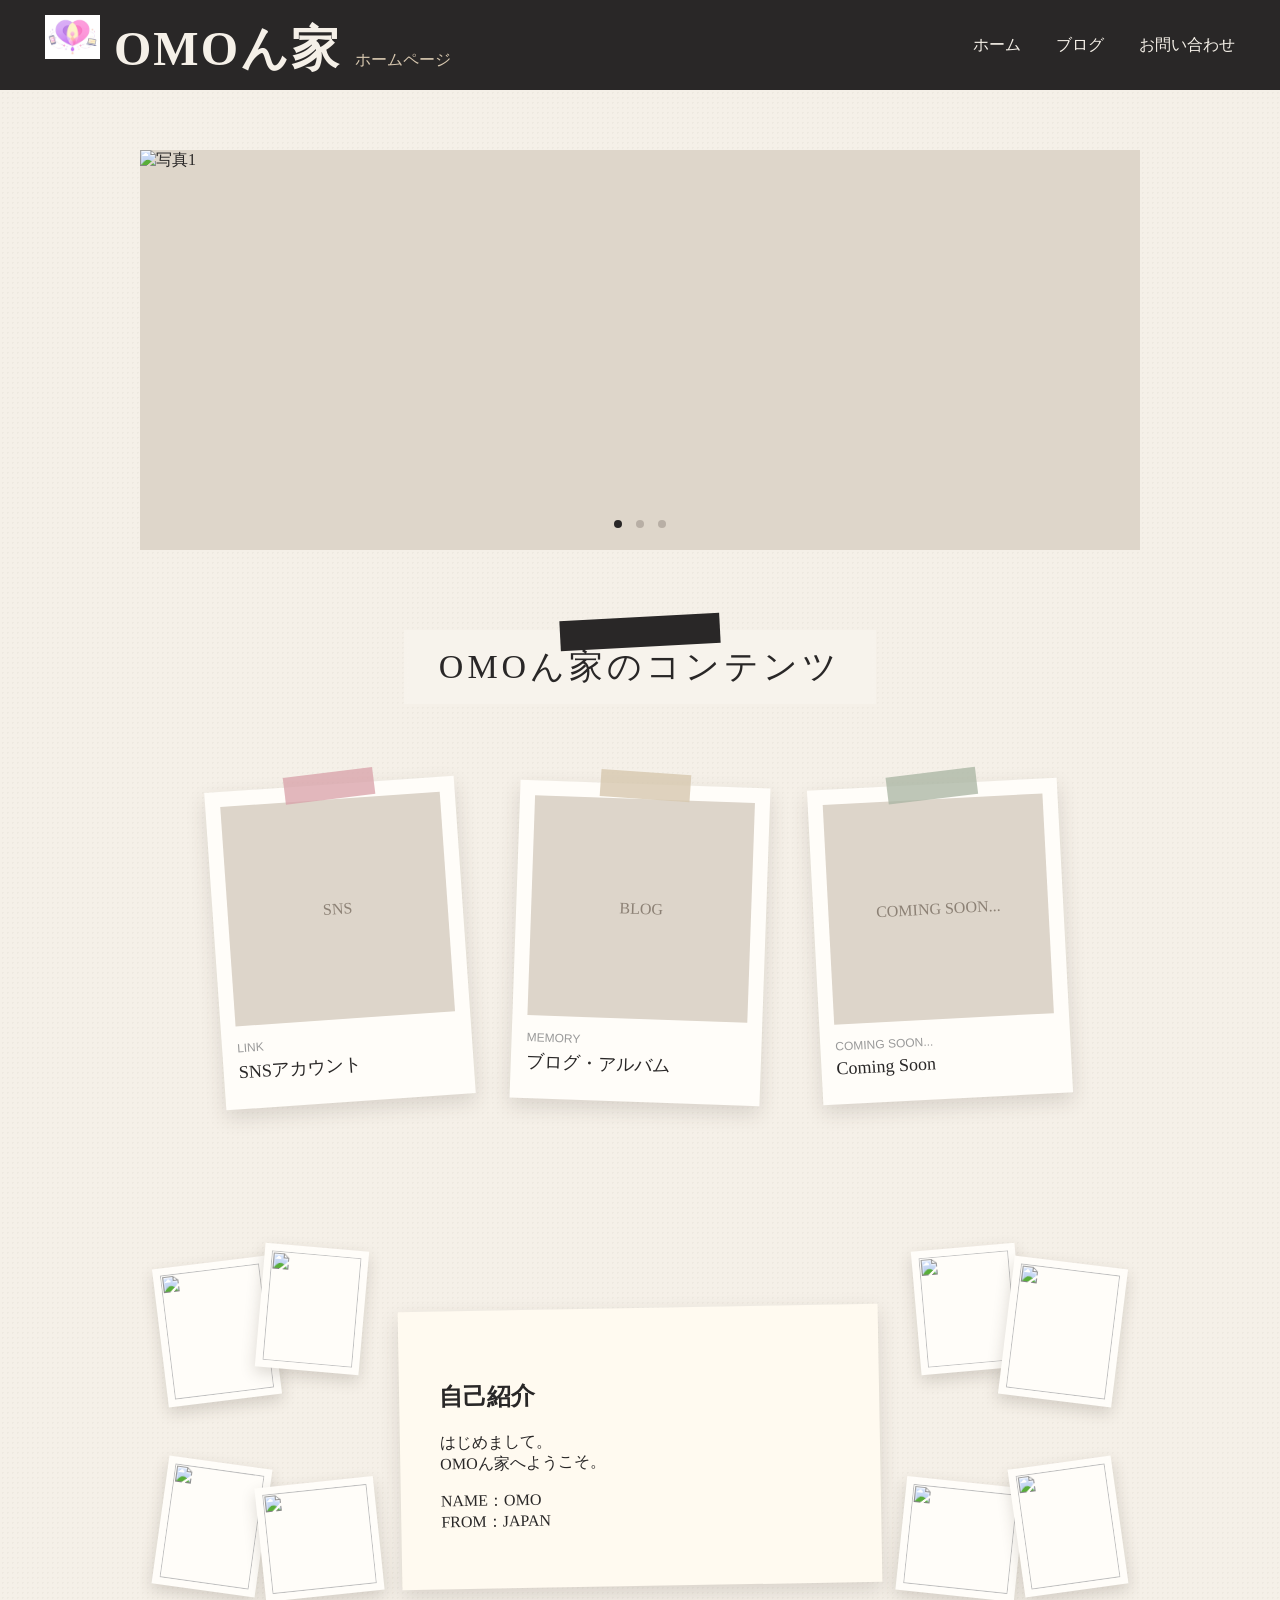
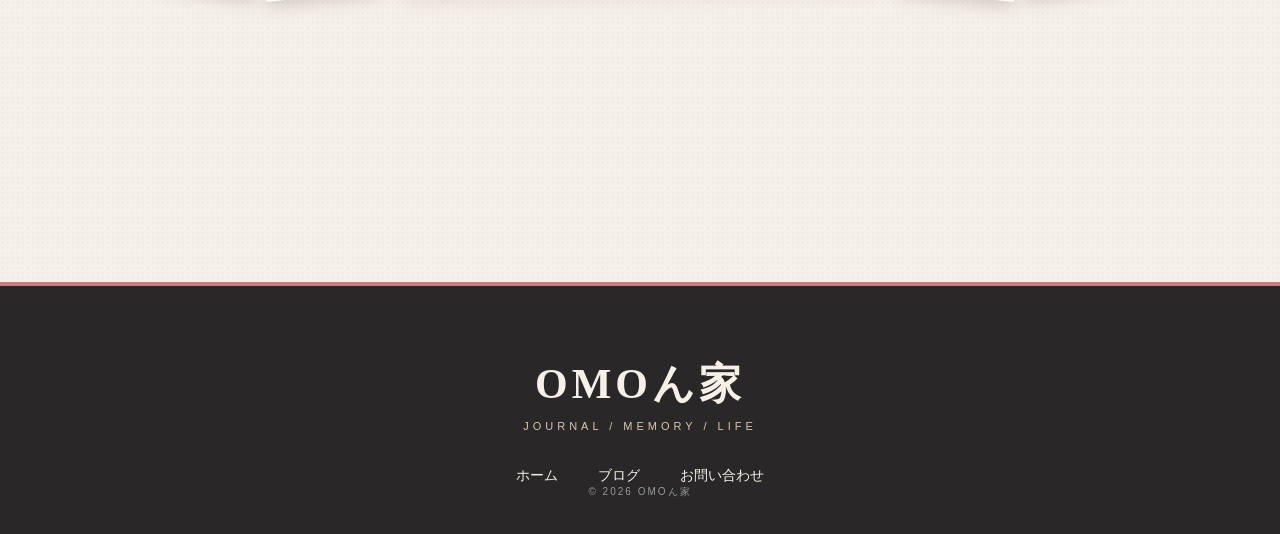
==== index.html @ ab65785d "First Commit" ====
<!DOCTYPE html>
<html lang="ja">

<head>
    <meta charset="UTF-8">
    <title>OMOん家</title>
    <link rel="stylesheet" href="style.css">
</head>

<body>

    <!-- ヘッダー -->
    <header>
        <div class="logo">
            <img src="header/logo-icon.jpg" alt="OMOん家のロゴ">
            <span class="site-name">OMOん家</span>
            <span class="site-subtitle">ホームページ</span>
        </div>

        <nav>
            <a href="index.html">ホーム</a>
            <a href="blog.html">ブログ</a>
            <a href="contact.html">お問い合わせ</a>
        </nav>
    </header>

<!-- スライドショー -->
<div class="slideshow">

    <div class="slide active">
        <img src="slide1.jpg" alt="写真1">
    </div>

    <div class="slide">
        <img src="slide2.jpg" alt="写真2">
    </div>

    <div class="slide">
        <img src="slide3.jpg" alt="写真3">
    </div>

    <!-- ドット -->
    <div class="dots">
        <span class="dot active"></span>
        <span class="dot"></span>
        <span class="dot"></span>
    </div>

</div>

<script>

const slides = document.querySelectorAll(".slide");
const dots = document.querySelectorAll(".dot");

let current = 0;

function showSlide(index) {

    slides.forEach(slide => {
        slide.classList.remove("active");
    });

    dots.forEach(dot => {
        dot.classList.remove("active");
    });

    slides[index].classList.add("active");
    dots[index].classList.add("active");

}

setInterval(() => {

    current++;

    if (current >= slides.length) {
        current = 0;
    }

    showSlide(current);

}, 4000);

</script>

   
   
    <!-- メイン -->
    <main>      

        <h1>OMOん家のコンテンツ</h1>

        
        <!-- チェキ -->
        <div class="cheki-area">

        <!-- チェキ① SNS -->
        <a href="sns.html" class="cheki cheki1">
        <div class="photo">
            SNS
        </div>

        <p>LINK</p>
        <span>SNSアカウント</span>
    </a>


    <!-- チェキ② ブログ・アルバム -->
    <a href="blog.html" class="cheki cheki2">
        <div class="photo">
            BLOG
        </div>

        <p>MEMORY</p>
        <span>ブログ・アルバム</span>
    </a>


    <!-- チェキ③ Coming Soon -->
    <div class="cheki cheki3 coming-soon">
        <div class="photo">
              COMING SOON...
        </div>

        <p>COMING SOON...</p>
        <span>Coming Soon</span>
    </div>
</div>

<!-- 自己紹介エリア -->
<div class="profile-area">

    <!-- 左側の写真 -->
    <img src="profile/photo1.jpg" class="profile-photo photo-left1">
    <img src="profile/photo2.jpg" class="profile-photo photo-left2">
    <img src="profile/photo3.jpg" class="profile-photo photo-left3">
    <img src="profile/photo4.jpg" class="profile-photo photo-left4">

    <!-- 自己紹介BOX -->
    <div class="profile">

        <h2>自己紹介</h2>

        <p>
            はじめまして。<br>
            OMOん家へようこそ。
        </p>

        <p>
            NAME：OMO<br>
            FROM：JAPAN
        </p>

    </div>

    <!-- 右側の写真 -->
    <img src="profile/photo5.jpg" class="profile-photo photo-right1">
    <img src="profile/photo6.jpg" class="profile-photo photo-right2">
    <img src="profile/photo7.jpg" class="profile-photo photo-right3">
    <img src="profile/photo8.jpg" class="profile-photo photo-right4">

    </div>
  </main>
   <script>

const profileArea = document.querySelector(".profile-area");

const observer = new IntersectionObserver(
    (entries) => {

        entries.forEach(entry => {

            if (entry.isIntersecting) {

                profileArea.classList.add("show");

            }

        });

    },
    {
        threshold: 0.2
    }
);

observer.observe(profileArea);

</script>
 <!-- =========================
     フッター
========================= -->

<footer>

    <!-- 上の細いライン -->
    <div class="footer-line"></div>

    <div class="footer-inner">

        <!-- ロゴ -->
        <div class="footer-logo">
            OMOん家
        </div>

        <div class="footer-subtitle">
            JOURNAL / MEMORY / LIFE
        </div>


        <!-- ナビゲーション -->
        <div class="footer-links">

            <a href="index.html">ホーム</a>
            <a href="blog.html">ブログ</a>
            <a href="contact.html">お問い合わせ</a>

        </div>

        <!-- コピーライト -->
        <p class="copyright">
            © 2026 OMOん家
        </p>

    </div>

</footer>
</body>

</html>
---- style.css ----
@charset"utf-8";
/* =========================
   全体
========================= */

body {
    margin: 0;
    background-color: #f5f0e8;
    color: #292727;
    font-family: Georgia, "Times New Roman", serif;

    /* 紙っぽい雰囲気 */
    background-image:
        radial-gradient(
            rgba(80, 60, 40, 0.04) 1px,
            transparent 1px
        );
    background-size: 5px 5px;
}


/* =========================
   ヘッダー
========================= */

header {
    height: 90px;

    display: flex;
    align-items: center;
    justify-content: space-between;

    padding: 0 45px;

    background-color: #292727;
}


/* OMOん家 */

.logo {
    display: flex;
    align-items: baseline;
    gap: 14px;
}
.logo img {
    width: 55px;
    height: 55px;

    object-fit: contain;
}

.site-name {
    color: #f5f0e8;
    font-size: 48px;
    font-weight: bold;
    letter-spacing: 2px;
}

.site-subtitle {
    color: #d8c8b0;
    font-size: 16px;
}


/* =========================
   リンク
========================= */

nav {
    display: flex;
    gap: 35px;
}

nav a {
    color: #f5f0e8;
    text-decoration: none;

    font-family: Arial, sans-serif;
    font-size: 16px;

    transition: 0.3s;
}

nav a:hover {
    color: #c97c86;
}


/* =========================
   メイン
========================= */

main {
    max-width: 1000px;
    margin: 70px auto;
    padding: 0 30px;
}
/* =========================
   OMOん家のコンテンツ
========================= */
main h1 {
    position: relative;

    width: fit-content;

    margin-left: auto;
    margin-right: auto;

    margin-top: 80px;
    margin-bottom: 55px;

    padding: 14px 35px;

    font-family: Georgia, "Times New Roman", serif;
    font-size: 34px;
    font-weight: normal;
    letter-spacing: 4px;

    color: #292727;
    background-color: #f7f3ec;

    text-align: center;

    z-index: 1;
}


/* マスキングテープ */
main h1::before {
    content: "";

    position: absolute;

    top: -13px;
    left: 50%;

    width: 160px;
    height: 30px;

    background-color: #292727;

    transform: translateX(-50%) rotate(-3deg);

    z-index: -1;
}

/* =========================
   スライドショー
========================= */

.slideshow {
    position: relative;

    width: 100%;
    max-width: 1000px;
    height: 400px;

    margin: 60px auto;

    overflow: hidden;

    background-color: #ded6ca;
}


/* =========================
   スライド
========================= */

.slide {
    position: absolute;

    inset: 0;

    opacity: 0;

    transition: opacity 1.2s ease;
}


/* 表示中 */

.slide.active {
    opacity: 1;
}


/* =========================
   写真
========================= */

.slide img {
    width: 100%;
    height: 100%;

    display: block;

    object-fit: cover;
}


/* =========================
   ドット
========================= */

.dots {
    position: absolute;

    left: 0;
    right: 0;
    bottom: 18px;

    text-align: center;

    z-index: 10;
}


.dot {
    display: inline-block;

    width: 8px;
    height: 8px;

    margin: 0 5px;

    border-radius: 50%;

    background-color: #b8afa5;

    transition: 0.3s;
}


.dot.active {
    background-color: #292727;
}


/* =========================
   チェキ
========================= */

.cheki-area {
    display: flex;

    justify-content: center;
    align-items: flex-start;

    gap: 50px;

    margin-top: 80px;
}


/* チェキ */

.cheki {
    width: 220px;

    padding: 15px 15px 25px;

    background-color: #fffdf9;

    color: #292727;

    text-decoration: none;

    box-shadow:
        0 8px 20px rgba(60, 50, 40, 0.15);

    transition: 0.3s;

    position: relative;
}


/* 写真 */

.photo {
    width: 220px;
    height: 220px;

    display: flex;
    align-items: center;
    justify-content: center;

    background-color: #ddd5ca;

    color: #8c8175;
}


/* =========================
   チェキのマスキングテープ
========================= */

.cheki::before {
    content: "";

    position: absolute;

    top: -12px;
    left: 50%;

    width: 90px;
    height: 27px;

    transform: translateX(-50%) rotate(-3deg);

    background-color: rgba(216, 160, 168, 0.75);

    z-index: 5;
}


/* それぞれ少し色を変える */

.cheki2::before {
    background-color: rgba(216, 200, 176, 0.8);

    transform:
        translateX(-50%)
        rotate(2deg);
}

.cheki3::before {
    background-color: rgba(168, 181, 162, 0.75);

    transform:
        translateX(-50%)
        rotate(-4deg);
}


/* =========================
   チェキの文字
========================= */

.cheki p {
    margin: 15px 0 5px;

    font-family: Arial, sans-serif;

    font-size: 12px;

    color: #999;
}

.cheki span {
    font-size: 18px;
}


/* =========================
   チェキを少し傾ける
========================= */

.cheki1 {
    transform: rotate(-4deg);
}

.cheki2 {
    transform: rotate(2deg);
}

.cheki3 {
    transform: rotate(-3deg);
}


/* マウスを乗せたとき */

.cheki:hover {
    transform:
        translateY(-10px)
        rotate(0deg);

    box-shadow:
        0 15px 30px rgba(60, 50, 40, 0.2);
}
/* =========================
   チェキの下の自己紹介
========================= */

.profile {
    position: relative;

    width: 500px;
    max-width: 80%;

    margin: 60px auto 80px;
    padding: 50px 50px 40px;

    background-color: #fffaf0;

    box-shadow:
        0 8px 20px rgba(60, 50, 40, 0.15);

    transform: rotate(-1.5deg);
}
/* =========================
   自己紹介エリア
========================= */

.profile-area {
    position: relative;

    width: 100%;
    max-width: 1000px;

    height: 550px;

    margin: 80px auto;

    display: flex;
    justify-content: center;
    align-items: center;

    overflow: hidden;
}


/* =========================
   自己紹介BOX
========================= */

.profile {
    position: relative;

    width: 400px;
    padding: 50px 40px 40px;

    background-color: #fffaf0;

    box-shadow:
        0 8px 20px rgba(60, 50, 40, 0.15);

    transform: rotate(-1deg);

    z-index: 3;
}


/* =========================
   写真共通
========================= */

.profile-photo {
    position: absolute;

    object-fit: cover;

    padding: 7px;

    background-color: #fffdf9;

    box-shadow:
        0 6px 15px rgba(60, 50, 40, 0.18);

    z-index: 2;
}


/* =========================
   左側
========================= */

.photo-left1 {
    left: 2%;
    top: 80px;

    width: 100px;
    height: 125px;

    transform: rotate(-7deg);
}

.photo-left2 {
    left: 12%;
    top: 65px;

    width: 90px;
    height: 110px;

    transform: rotate(5deg);
}

.photo-left3 {
    left: 2%;
    top: 280px;

    width: 90px;
    height: 115px;

    transform: rotate(8deg);
}

.photo-left4 {
    left: 12%;
    top: 300px;

    width: 105px;
    height: 100px;

    transform: rotate(-6deg);
}


/* =========================
   右側
========================= */

.photo-right1 {
    right: 12%;
    top: 65px;

    width: 90px;
    height: 110px;

    transform: rotate(-5deg);
}

.photo-right2 {
    right: 2%;
    top: 80px;

    width: 100px;
    height: 125px;

    transform: rotate(7deg);
}

.photo-right3 {
    right: 12%;
    top: 300px;

    width: 105px;
    height: 100px;

    transform: rotate(6deg);
}

.photo-right4 {
    right: 2%;
    top: 280px;

    width: 90px;
    height: 115px;

    transform: rotate(-8deg);
}
/* =========================
   写真のスクロールアニメーション
========================= */

.profile-photo {
    opacity: 0;

    transition:
        transform 1s ease,
        opacity 1s ease;

    /* 最初は非表示 */
}


/* 左側の写真は左の外側から */
.photo-left1 {
    transform: translateX(-250px) rotate(-7deg);
}

.photo-left2 {
    transform: translateX(-300px) rotate(5deg);
}

.photo-left3 {
    transform: translateX(-250px) rotate(8deg);
}

.photo-left4 {
    transform: translateX(-300px) rotate(-6deg);
}


/* 右側の写真は右の外側から */
.photo-right1 {
    transform: translateX(250px) rotate(-5deg);
}

.photo-right2 {
    transform: translateX(300px) rotate(7deg);
}

.photo-right3 {
    transform: translateX(250px) rotate(6deg);
}

.photo-right4 {
    transform: translateX(300px) rotate(-8deg);
}


/* =========================
   表示されたとき
========================= */

.profile-area.show .profile-photo {
    opacity: 1;
}


/* 左側 → 元の位置 */

.profile-area.show .photo-left1 {
    transform: translateX(0) rotate(-7deg);
}

.profile-area.show .photo-left2 {
    transform: translateX(0) rotate(5deg);
}

.profile-area.show .photo-left3 {
    transform: translateX(0) rotate(8deg);
}

.profile-area.show .photo-left4 {
    transform: translateX(0) rotate(-6deg);
}


/* 右側 → 元の位置 */

.profile-area.show .photo-right1 {
    transform: translateX(0) rotate(-5deg);
}

.profile-area.show .photo-right2 {
    transform: translateX(0) rotate(7deg);
}

.profile-area.show .photo-right3 {
    transform: translateX(0) rotate(6deg);
}

.profile-area.show .photo-right4 {
    transform: translateX(0) rotate(-8deg);
}

.photo-left1,
.photo-right1 {
    transition-delay: 0.1s;
}

.photo-left2,
.photo-right2 {
    transition-delay: 0.2s;
}

.photo-left3,
.photo-right3 {
    transition-delay: 0.3s;
}

.photo-left4,
.photo-right4 {
    transition-delay: 0.4s;
}
/* =========================
   FOOTER
========================= */

footer {
    position: relative;

    margin-top: 150px;

    background-color: #292727;

    color: #f5f0e8;

    text-align: center;

    overflow: hidden;
}


/* 上のアクセントライン */

.footer-line {
    width: 100%;
    height: 4px;

    background-color: #c97c86;
}


/* Footer全体 */

.footer-inner {
    position: relative;

    max-width: 1000px;

    margin: 0 auto;

    padding: 70px 30px 35px;
}


/* =========================
   ロゴ
========================= */

.footer-logo {
    font-family: Georgia, "Times New Roman", serif;

    font-size: 42px;

    font-weight: bold;

    letter-spacing: 4px;

    color: #f5f0e8;
}


.footer-subtitle {
    margin-top: 8px;

    font-family: Arial, sans-serif;

    font-size: 11px;

    letter-spacing: 4px;

    color: #d8c8b0;
}


/* =========================
   Footerリンク
========================= */

.footer-links {
    display: flex;

    justify-content: center;

    gap: 40px;

    margin-top: 35px;
}


.footer-links a {
    position: relative;

    color: #f5f0e8;

    text-decoration: none;

    font-family: Arial, sans-serif;

    font-size: 14px;

    transition: 0.3s;
}


.footer-links a:hover {
    color: #c97c86;
}


/* リンクの下線 */

.footer-links a::after {
    content: "";

    position: absolute;

    left: 0;
    bottom: -7px;

    width: 0;
    height: 1px;

    background-color: #c97c86;

    transition: 0.3s;
}


.footer-links a:hover::after {
    width: 100%;
}

/* =========================
   コピーライト
========================= */

.copyright {
    margin: 0;

    font-family: Arial, sans-serif;

    font-size: 10px;

    letter-spacing: 2px;

    color: #999;
}
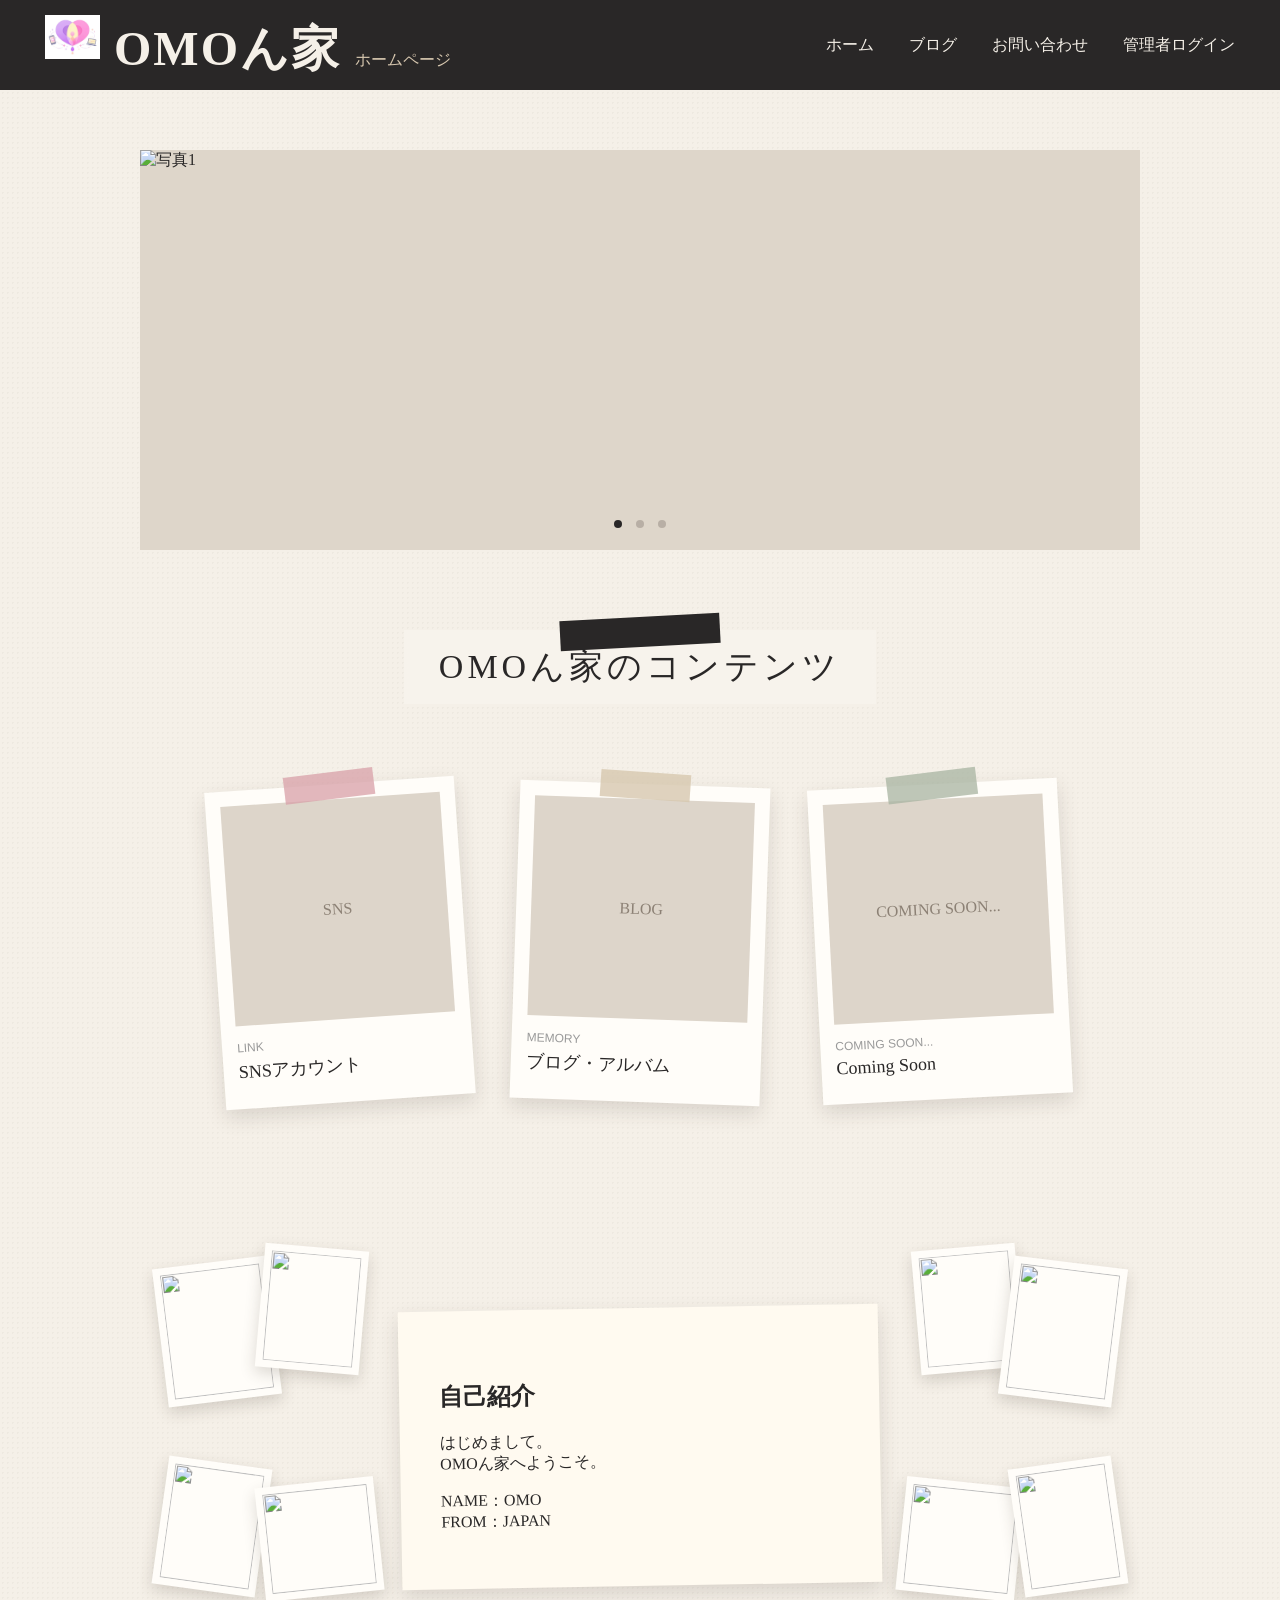
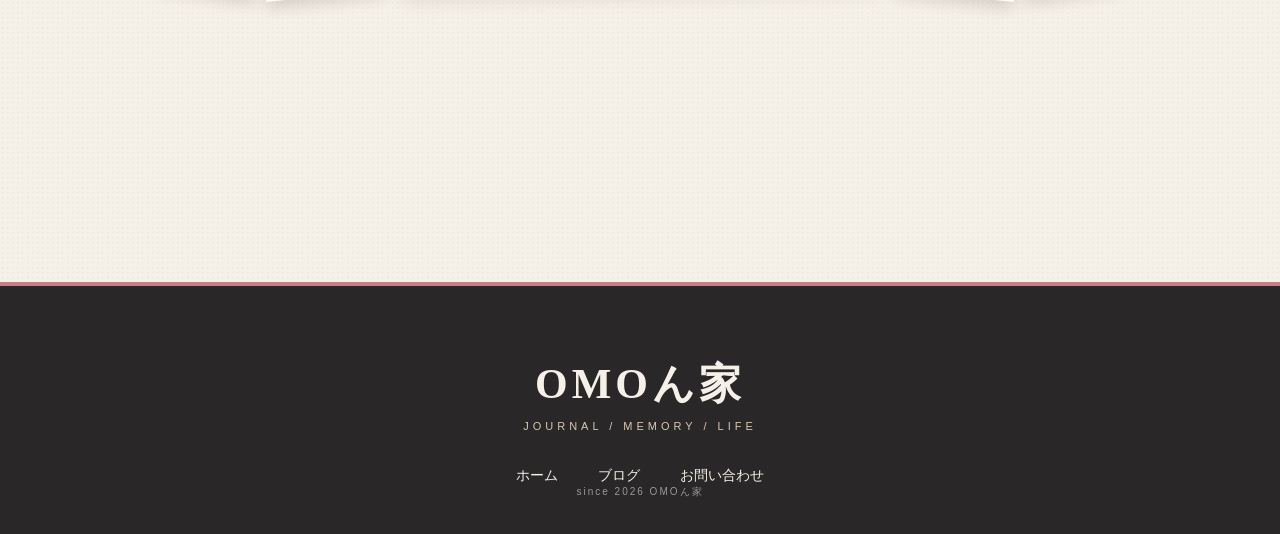
==== commit c680786e: "[mod]ディレクトリ構造を整理" ====
--- a/index.html
+++ b/index.html
@@ -12,15 +12,16 @@
     <!-- ヘッダー -->
     <header>
         <div class="logo">
-            <img src="header/logo-icon.jpg" alt="OMOん家のロゴ">
+            <img src="/images/header/logo-icon.jpg" alt="OMOん家のロゴ">
             <span class="site-name">OMOん家</span>
             <span class="site-subtitle">ホームページ</span>
         </div>
 
         <nav>
-            <a href="index.html">ホーム</a>
-            <a href="blog.html">ブログ</a>
-            <a href="contact.html">お問い合わせ</a>
+            <a href="/index.html">ホーム</a>
+            <a href="/home-blog/blog.html">ブログ</a>
+            <a href="/contact.html">お問い合わせ</a>
+            <a href="/home-blog/blog-admin/login.html">管理者ログイン</a>
         </nav>
     </header>
 
@@ -28,15 +29,15 @@
 <div class="slideshow">
 
     <div class="slide active">
-        <img src="slide1.jpg" alt="写真1">
+        <img src="/images/slideshow/slide1.jpg" alt="写真1">
     </div>
 
     <div class="slide">
-        <img src="slide2.jpg" alt="写真2">
+        <img src="/images/slideshow/slide2.jpg" alt="写真2">
     </div>
 
     <div class="slide">
-        <img src="slide3.jpg" alt="写真3">
+        <img src="/images/slideshow/slide3.jpg" alt="写真3">
     </div>
 
     <!-- ドット -->
@@ -96,7 +97,7 @@
         <div class="cheki-area">
 
         <!-- チェキ① SNS -->
-        <a href="sns.html" class="cheki cheki1">
+        <a href="home-sns/sns.html" class="cheki cheki1">
         <div class="photo">
             SNS
         </div>
@@ -107,7 +108,7 @@
 
 
     <!-- チェキ② ブログ・アルバム -->
-    <a href="blog.html" class="cheki cheki2">
+    <a href="/home-blog/blog.html" class="cheki cheki2">
         <div class="photo">
             BLOG
         </div>
@@ -132,10 +133,10 @@
 <div class="profile-area">
 
     <!-- 左側の写真 -->
-    <img src="profile/photo1.jpg" class="profile-photo photo-left1">
-    <img src="profile/photo2.jpg" class="profile-photo photo-left2">
-    <img src="profile/photo3.jpg" class="profile-photo photo-left3">
-    <img src="profile/photo4.jpg" class="profile-photo photo-left4">
+    <img src="/images/profile/photo1.jpg" class="profile-photo photo-left1">
+    <img src="/images/profile/photo2.jpg" class="profile-photo photo-left2">
+    <img src="/images/profile/photo3.jpg" class="profile-photo photo-left3">
+    <img src="/images/profile/photo4.jpg" class="profile-photo photo-left4">
 
     <!-- 自己紹介BOX -->
     <div class="profile">
@@ -155,10 +156,10 @@
     </div>
 
     <!-- 右側の写真 -->
-    <img src="profile/photo5.jpg" class="profile-photo photo-right1">
-    <img src="profile/photo6.jpg" class="profile-photo photo-right2">
-    <img src="profile/photo7.jpg" class="profile-photo photo-right3">
-    <img src="profile/photo8.jpg" class="profile-photo photo-right4">
+    <img src="/images/profile/photo5.jpg" class="profile-photo photo-right1">
+    <img src="/images/profile/photo6.jpg" class="profile-photo photo-right2">
+    <img src="/images/profile/photo7.jpg" class="profile-photo photo-right3">
+    <img src="/images/profile/photo8.jpg" class="profile-photo photo-right4">
 
     </div>
   </main>
@@ -212,15 +213,15 @@
         <!-- ナビゲーション -->
         <div class="footer-links">
 
-            <a href="index.html">ホーム</a>
-            <a href="blog.html">ブログ</a>
-            <a href="contact.html">お問い合わせ</a>
+            <a href="/index.html">ホーム</a>
+            <a href="/home-blog/blog.html">ブログ</a>
+            <a href="/contact.html">お問い合わせ</a>
 
         </div>
 
         <!-- コピーライト -->
         <p class="copyright">
-            © 2026 OMOん家
+            since 2026 OMOん家
         </p>
 
     </div>
--- a/style.css
+++ b/style.css
@@ -145,6 +145,11 @@
     z-index: -1;
 }
 
+/* マスキングテープなしのh1 */
+main h1.no-tape::before {
+    display: none;
+}
+
 /* =========================
    スライドショー
 ========================= */
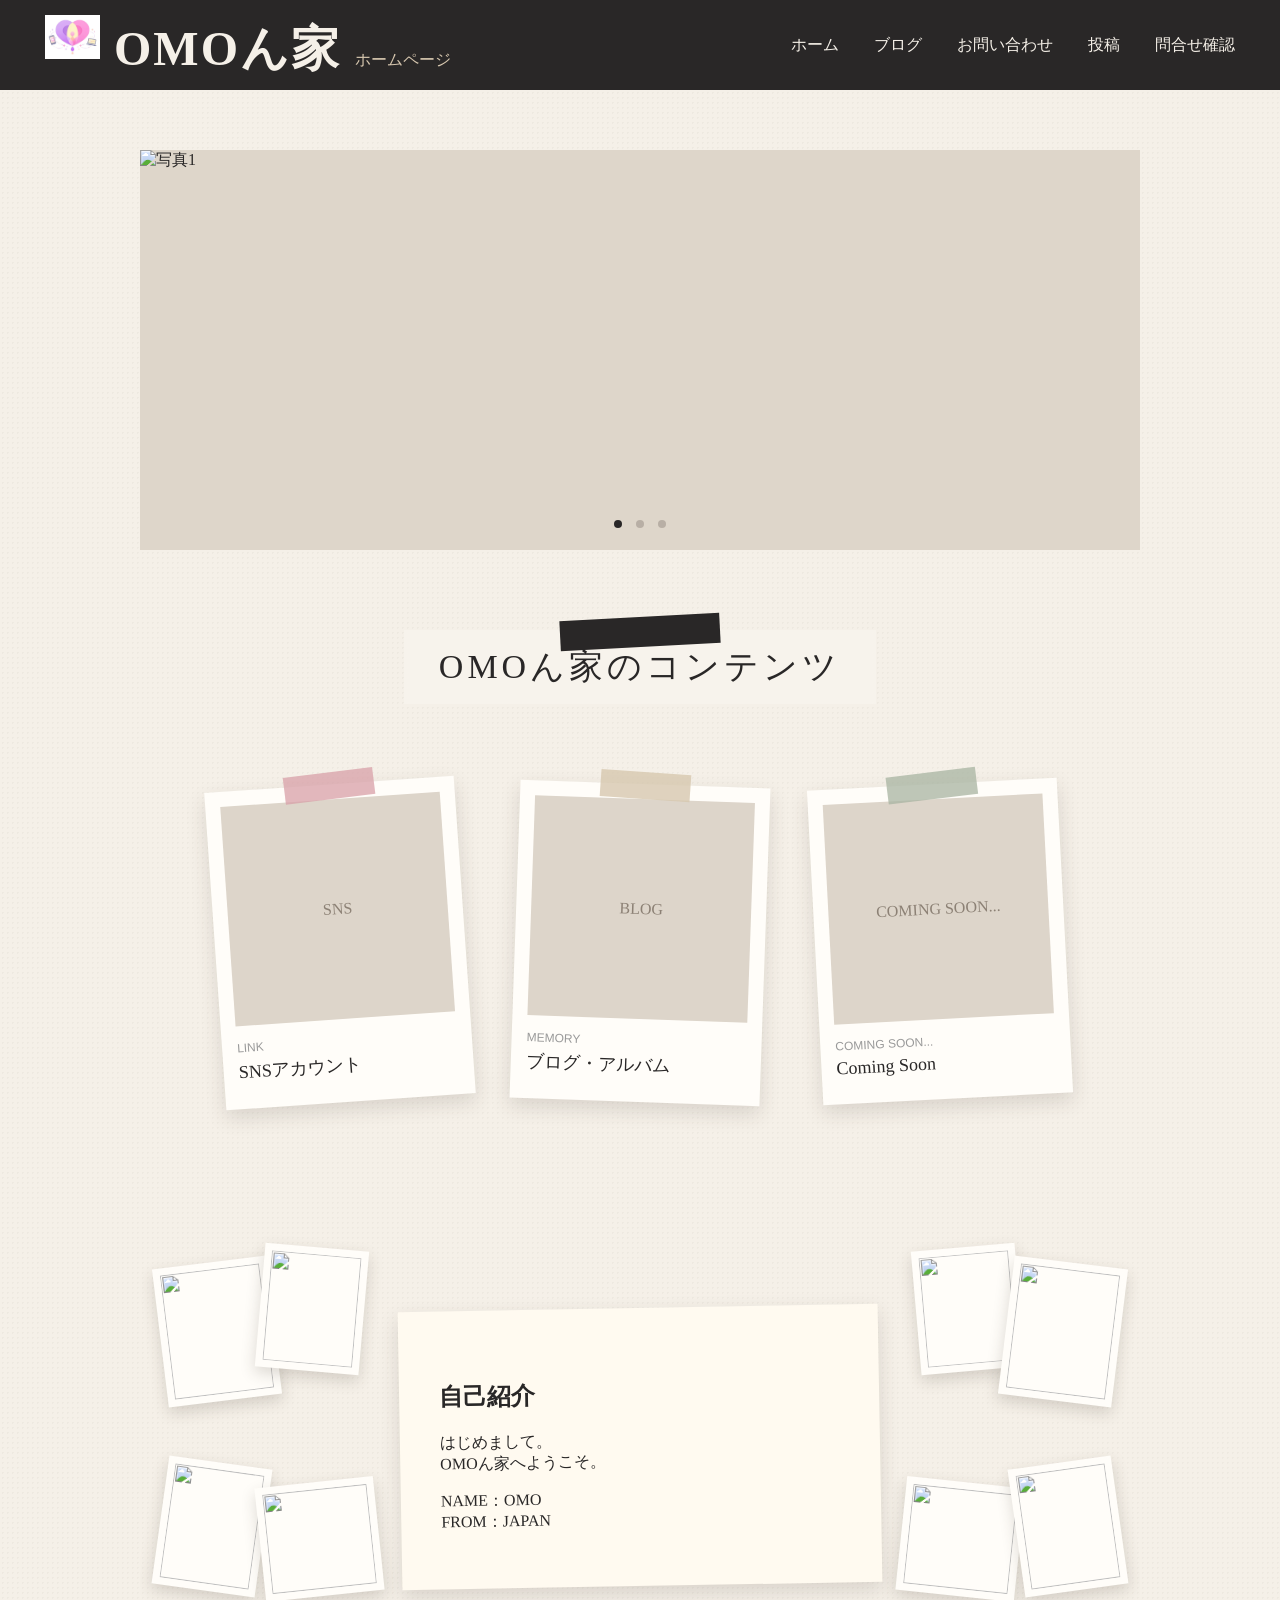
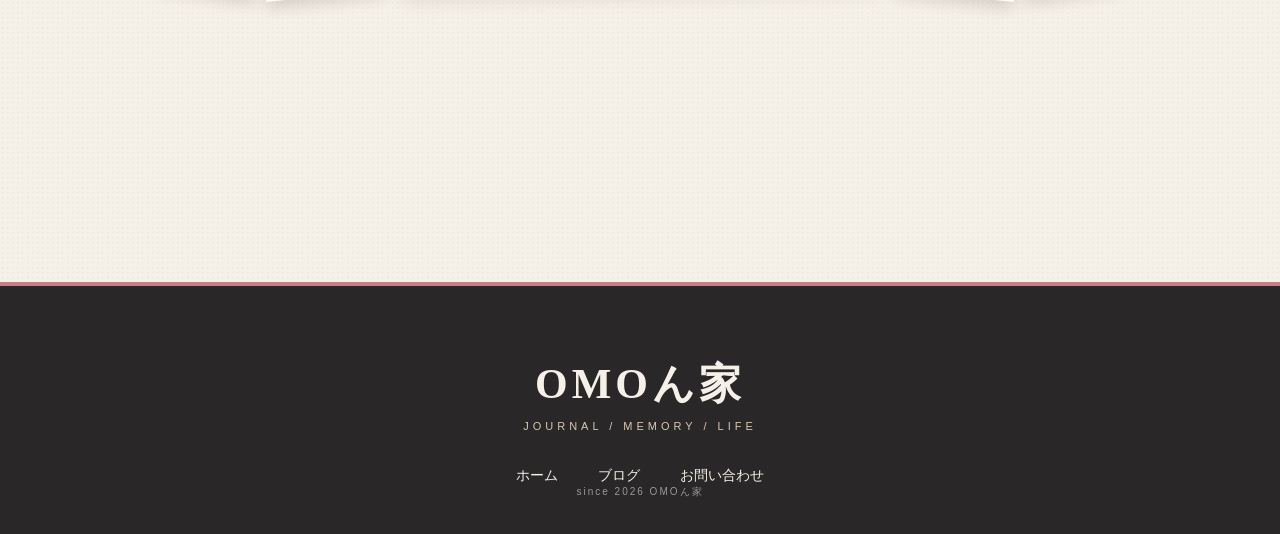
==== commit ab2c1631: "[home-contact]の追加とディレクトリ構造の整理をマージ" ====
--- a/index.html
+++ b/index.html
@@ -20,8 +20,9 @@
         <nav>
             <a href="/index.html">ホーム</a>
             <a href="/home-blog/blog.html">ブログ</a>
-            <a href="/contact.html">お問い合わせ</a>
-            <a href="/home-blog/blog-admin/login.html">管理者ログイン</a>
+            <a href="/home-contact/contact.html">お問い合わせ</a>
+            <a href="/home-blog/blog-admin/login.html">投稿</a>
+            <a href="/home-contact/admin-contacts.html">問合せ確認</a>
         </nav>
     </header>
 
@@ -215,7 +216,7 @@
 
             <a href="/index.html">ホーム</a>
             <a href="/home-blog/blog.html">ブログ</a>
-            <a href="/contact.html">お問い合わせ</a>
+            <a href="/home-contact/contact.html">お問い合わせ</a>
 
         </div>
 
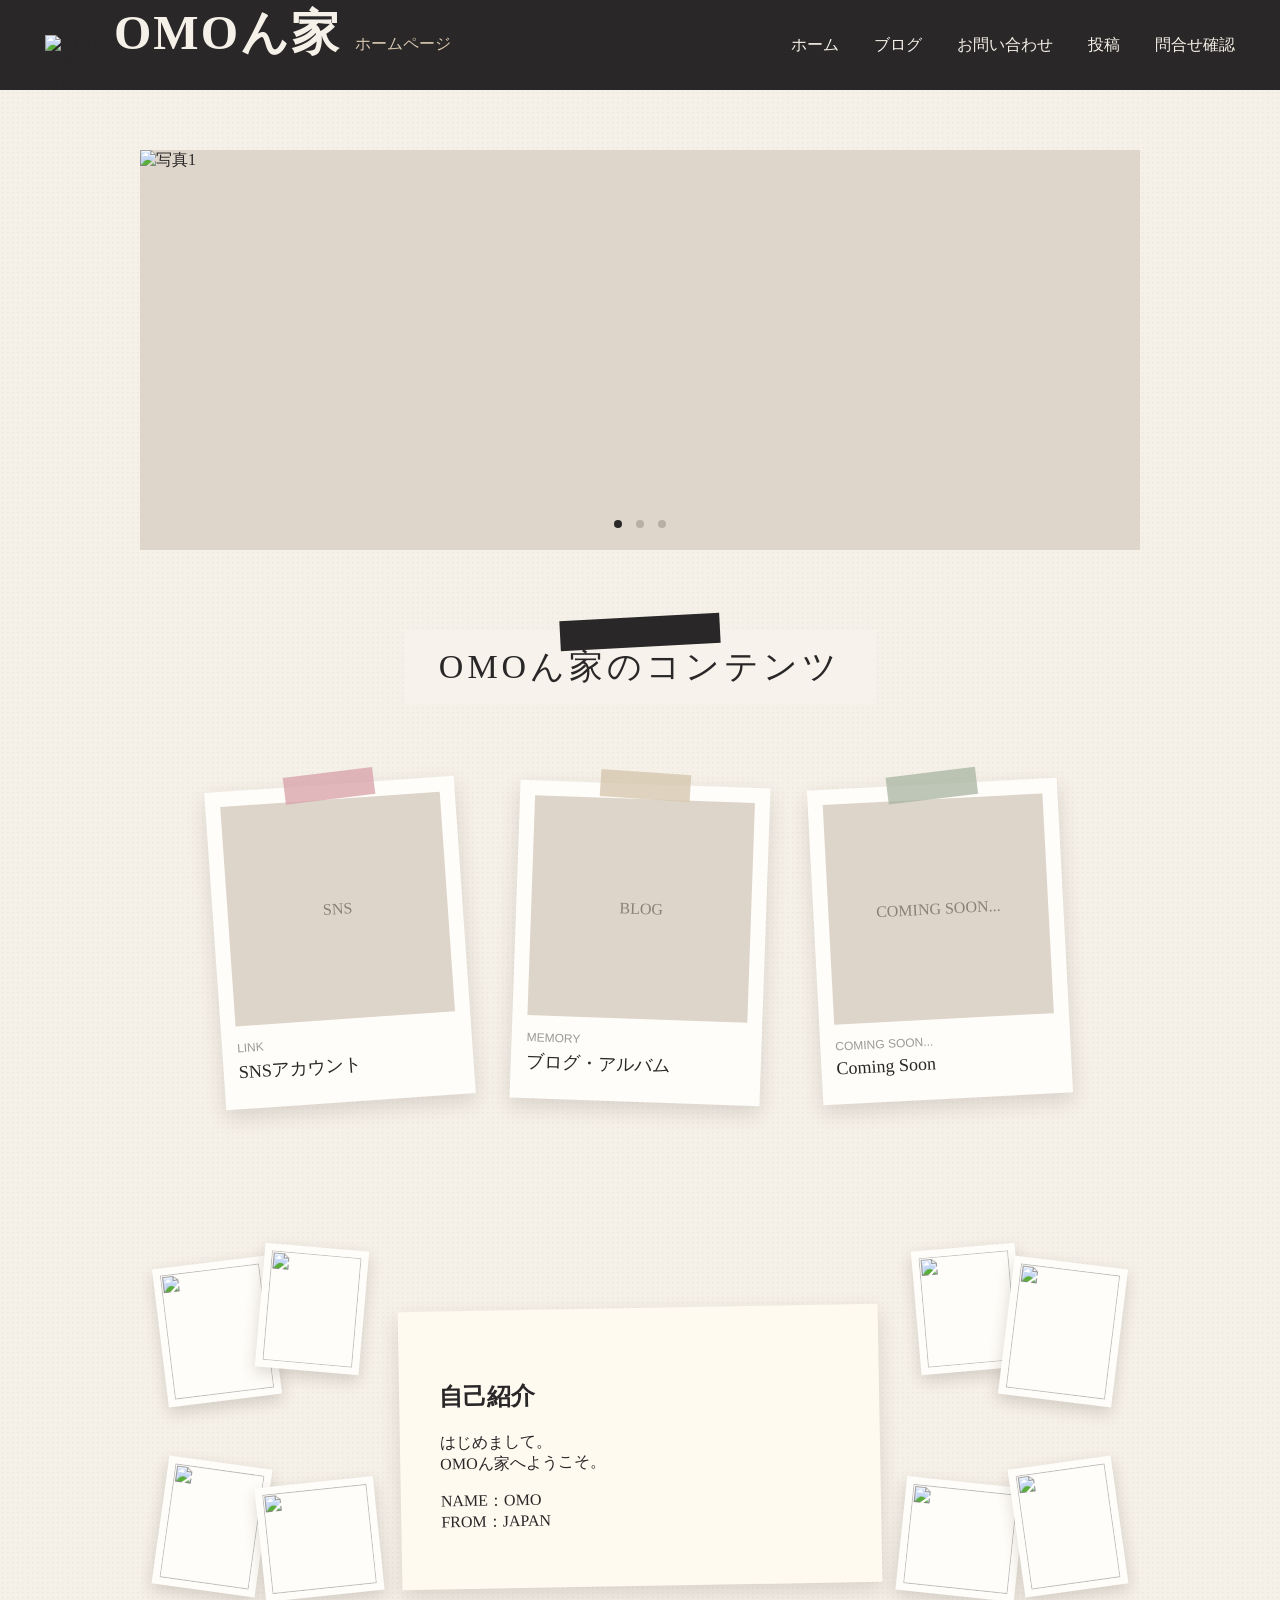
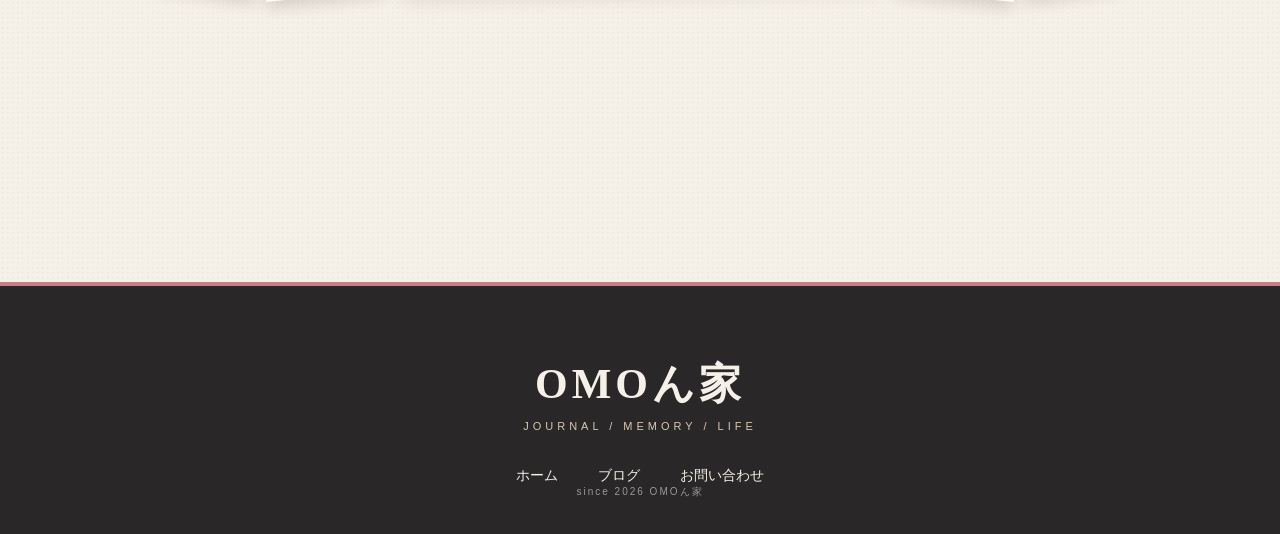
==== commit 3eb571b7: "ルートパスのズレを修正" ====
--- a/index.html
+++ b/index.html
@@ -12,17 +12,17 @@
     <!-- ヘッダー -->
     <header>
         <div class="logo">
-            <img src="/images/header/logo-icon.jpg" alt="OMOん家のロゴ">
+            <img src="/omo-home/images/header/logo-icon.jpg" alt="OMOん家のロゴ">
             <span class="site-name">OMOん家</span>
             <span class="site-subtitle">ホームページ</span>
         </div>
 
         <nav>
-            <a href="/index.html">ホーム</a>
-            <a href="/home-blog/blog.html">ブログ</a>
-            <a href="/home-contact/contact.html">お問い合わせ</a>
-            <a href="/home-blog/blog-admin/login.html">投稿</a>
-            <a href="/home-contact/admin-contacts.html">問合せ確認</a>
+            <a href="/omo-home/index.html">ホーム</a>
+            <a href="/omo-home/home-blog/blog.html">ブログ</a>
+            <a href="/omo-home/home-contact/contact.html">お問い合わせ</a>
+            <a href="/omo-home/home-blog/blog-admin/login.html">投稿</a>
+            <a href="/omo-home/home-contact/admin-contacts.html">問合せ確認</a>
         </nav>
     </header>
 
@@ -30,15 +30,15 @@
 <div class="slideshow">
 
     <div class="slide active">
-        <img src="/images/slideshow/slide1.jpg" alt="写真1">
+        <img src="/omo-home/images/slideshow/slide1.jpg" alt="写真1">
     </div>
 
     <div class="slide">
-        <img src="/images/slideshow/slide2.jpg" alt="写真2">
+        <img src="/omo-home/images/slideshow/slide2.jpg" alt="写真2">
     </div>
 
     <div class="slide">
-        <img src="/images/slideshow/slide3.jpg" alt="写真3">
+        <img src="/omo-home/images/slideshow/slide3.jpg" alt="写真3">
     </div>
 
     <!-- ドット -->
@@ -109,7 +109,7 @@
 
 
     <!-- チェキ② ブログ・アルバム -->
-    <a href="/home-blog/blog.html" class="cheki cheki2">
+    <a href="/omo-home/home-blog/blog.html" class="cheki cheki2">
         <div class="photo">
             BLOG
         </div>
@@ -134,10 +134,10 @@
 <div class="profile-area">
 
     <!-- 左側の写真 -->
-    <img src="/images/profile/photo1.jpg" class="profile-photo photo-left1">
-    <img src="/images/profile/photo2.jpg" class="profile-photo photo-left2">
-    <img src="/images/profile/photo3.jpg" class="profile-photo photo-left3">
-    <img src="/images/profile/photo4.jpg" class="profile-photo photo-left4">
+    <img src="/omo-home/images/profile/photo1.jpg" class="profile-photo photo-left1">
+    <img src="/omo-home/images/profile/photo2.jpg" class="profile-photo photo-left2">
+    <img src="/omo-home/images/profile/photo3.jpg" class="profile-photo photo-left3">
+    <img src="/omo-home/images/profile/photo4.jpg" class="profile-photo photo-left4">
 
     <!-- 自己紹介BOX -->
     <div class="profile">
@@ -157,10 +157,10 @@
     </div>
 
     <!-- 右側の写真 -->
-    <img src="/images/profile/photo5.jpg" class="profile-photo photo-right1">
-    <img src="/images/profile/photo6.jpg" class="profile-photo photo-right2">
-    <img src="/images/profile/photo7.jpg" class="profile-photo photo-right3">
-    <img src="/images/profile/photo8.jpg" class="profile-photo photo-right4">
+    <img src="/omo-home/images/profile/photo5.jpg" class="profile-photo photo-right1">
+    <img src="/omo-home/images/profile/photo6.jpg" class="profile-photo photo-right2">
+    <img src="/omo-home/images/profile/photo7.jpg" class="profile-photo photo-right3">
+    <img src="/omo-home/images/profile/photo8.jpg" class="profile-photo photo-right4">
 
     </div>
   </main>
@@ -214,9 +214,9 @@
         <!-- ナビゲーション -->
         <div class="footer-links">
 
-            <a href="/index.html">ホーム</a>
-            <a href="/home-blog/blog.html">ブログ</a>
-            <a href="/home-contact/contact.html">お問い合わせ</a>
+            <a href="/omo-home/index.html">ホーム</a>
+            <a href="/omo-home/home-blog/blog.html">ブログ</a>
+            <a href="/omo-home/home-contact/contact.html">お問い合わせ</a>
 
         </div>
 
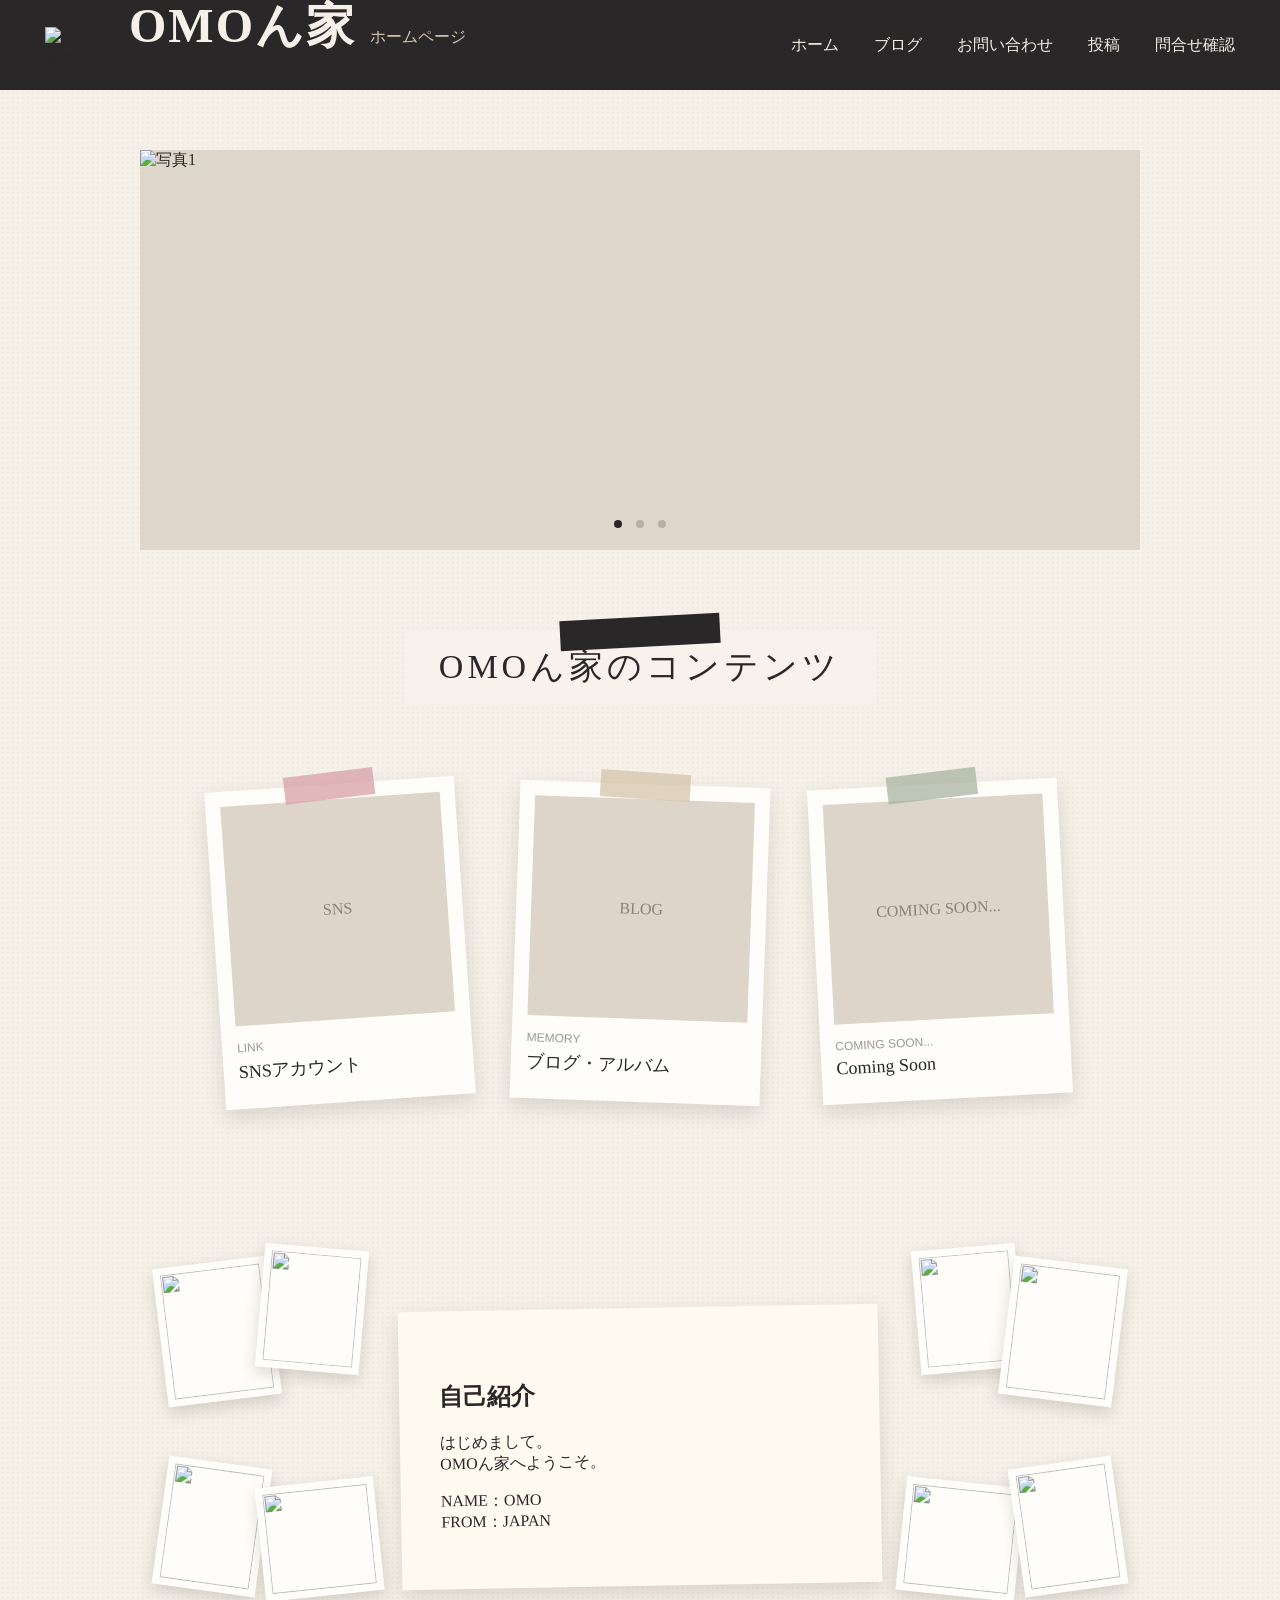
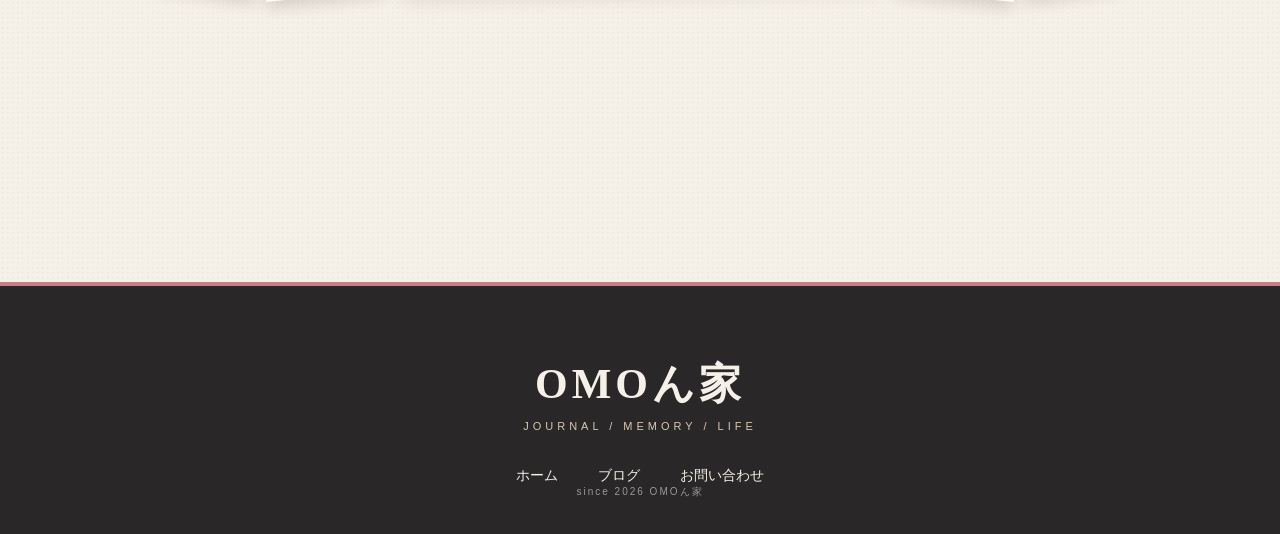
==== commit c6a21ed8: "画像の最新化" ====
--- a/index.html
+++ b/index.html
@@ -5,6 +5,7 @@
     <meta charset="UTF-8">
     <title>OMOん家</title>
     <link rel="stylesheet" href="style.css">
+    <link rel="icon" href="/omo-home/images/header/logo-icon.png" type="image/x-icon">
 </head>
 
 <body>
@@ -12,7 +13,7 @@
     <!-- ヘッダー -->
     <header>
         <div class="logo">
-            <img src="/omo-home/images/header/logo-icon.jpg" alt="OMOん家のロゴ">
+            <img src="/omo-home/images/header/logo-icon.png" alt="OMOん家のロゴ">
             <span class="site-name">OMOん家</span>
             <span class="site-subtitle">ホームページ</span>
         </div>
@@ -30,7 +31,7 @@
 <div class="slideshow">
 
     <div class="slide active">
-        <img src="/omo-home/images/slideshow/slide1.jpg" alt="写真1">
+        <img src="/omo-home/images/slideshow/slide1.png" alt="写真1">
     </div>
 
     <div class="slide">
@@ -98,7 +99,7 @@
         <div class="cheki-area">
 
         <!-- チェキ① SNS -->
-        <a href="home-sns/sns.html" class="cheki cheki1">
+        <a href="/omo-home/home-sns/sns.html" class="cheki cheki1">
         <div class="photo">
             SNS
         </div>
@@ -137,7 +138,7 @@
     <img src="/omo-home/images/profile/photo1.jpg" class="profile-photo photo-left1">
     <img src="/omo-home/images/profile/photo2.jpg" class="profile-photo photo-left2">
     <img src="/omo-home/images/profile/photo3.jpg" class="profile-photo photo-left3">
-    <img src="/omo-home/images/profile/photo4.jpg" class="profile-photo photo-left4">
+    <img src="/omo-home/images/profile/photo4.png" class="profile-photo photo-left4">
 
     <!-- 自己紹介BOX -->
     <div class="profile">
--- a/style.css
+++ b/style.css
@@ -44,9 +44,8 @@
     gap: 14px;
 }
 .logo img {
-    width: 55px;
-    height: 55px;
-
+    width: 70px;
+    height: 70px;
     object-fit: contain;
 }
 
